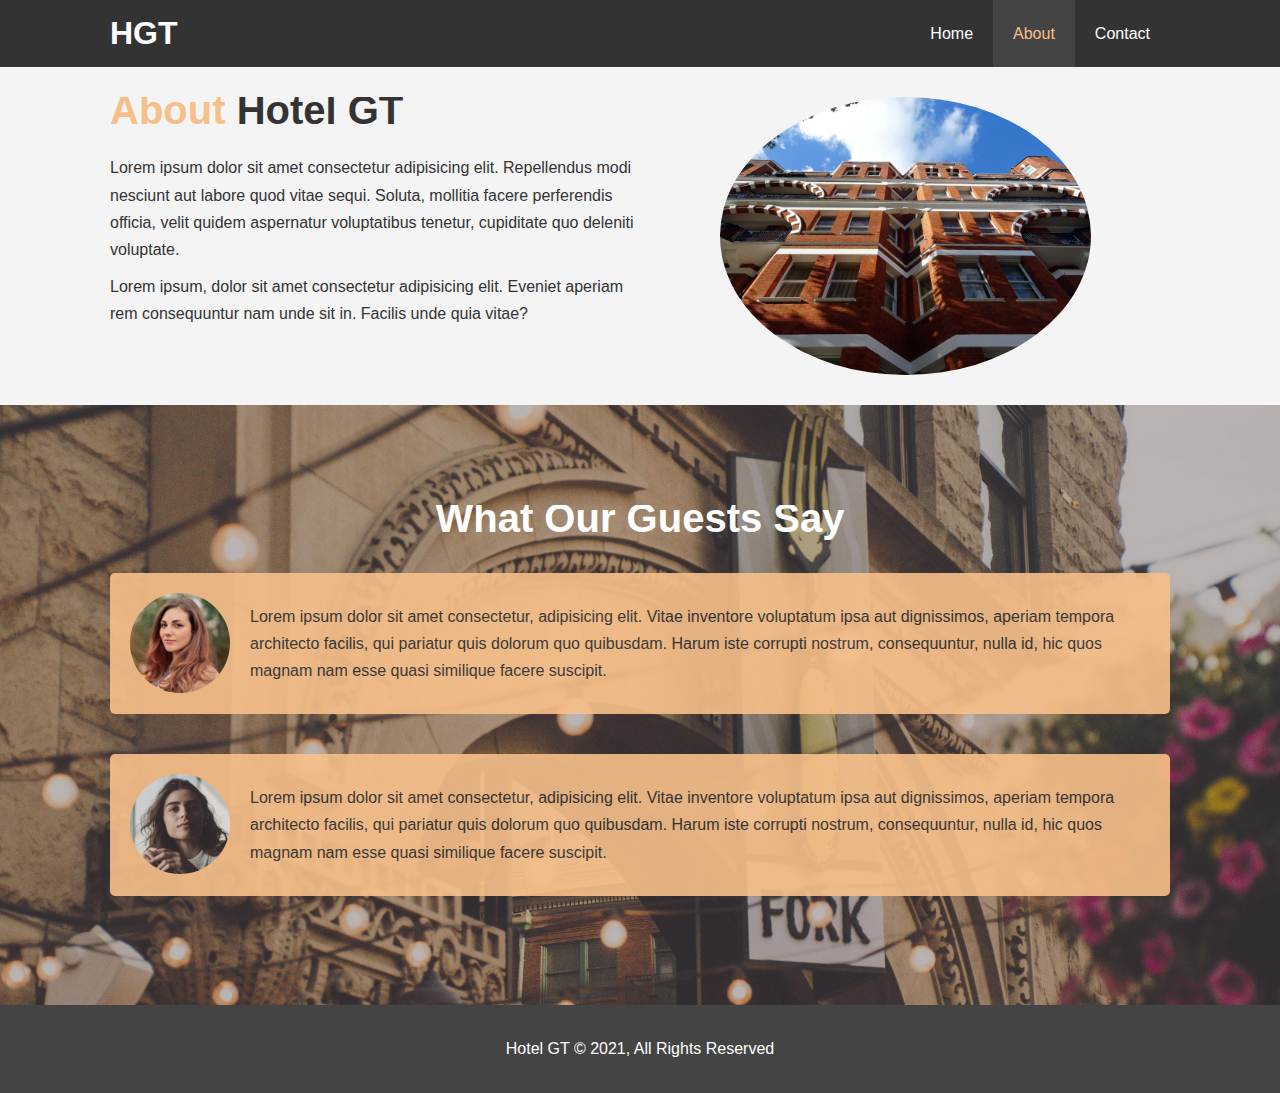
==== about.html @ 965ad4fb "added footer in index.html, about.html" ====
<!DOCTYPE html>
<html lang="en">
<head>
  <meta charset="UTF-8">
  <meta http-equiv="X-UA-Compatible" content="IE=edge">
  <meta name="viewport" content="width=device-width, initial-scale=1.0">
  <meta name="description" content="Welcome to the most extraordinary hotel in India , Maharashtra">
  <meta name="keywords" content="hotel,Maharashtra hotel,india">
  <link rel="stylesheet" href="./style.css">
  <title>Hotel GT | About</title> 
</head>
<body>
  <header>
    <nav id="navbar">
      <div class="container">
        <h1 class="logo"> <a href="index.html">HGT</a></h1>
        <ul>
          <li><a href="index.html">Home</a></li>
          <li><a class="current" href="about.html">About</a></li>
          <li><a href="contact.html">Contact</a></li>
        </ul>
      </div>
    </nav>
  </header>

  <section id="about-info" class="bg-light py-3">
    <div class="container">
      <div class="info-left">
        <h1 class="l-heading"><span class="text-primary"> About</span> Hotel GT </h1>
        <p>Lorem ipsum dolor sit amet consectetur adipisicing elit. Repellendus modi nesciunt aut labore quod vitae sequi. Soluta, mollitia facere perferendis officia, velit quidem aspernatur voluptatibus tenetur, cupiditate quo deleniti voluptate.</p>
        <p>Lorem ipsum, dolor sit amet consectetur adipisicing elit. Eveniet aperiam rem consequuntur nam unde sit in. Facilis unde quia vitae?</p>
      </div>
      <div class="info-right">
        <img src="./img/photo-2.jpg" alt="Hotel">
      </div>
    </div>
  </section>

  <div class="clr"></div>

  <section id="testimonials" class="py-3">
    <div class="container">
      <h2 class="l-heading">What Our Guests Say</h2>
      <div class="testimonials bg-primary">
        <img src="./img/person-1.jpg" alt="Person">
        <p>Lorem ipsum dolor sit amet consectetur, adipisicing elit. Vitae inventore voluptatum ipsa aut dignissimos, aperiam tempora architecto facilis, qui pariatur quis dolorum quo quibusdam. Harum iste corrupti nostrum, consequuntur, nulla id, hic quos magnam nam esse quasi similique facere suscipit.</p>
      </div>
      <div class="testimonials bg-primary">
        <img src="./img/person-2.jpg" alt="Person">
        <p>Lorem ipsum dolor sit amet consectetur, adipisicing elit. Vitae inventore voluptatum ipsa aut dignissimos, aperiam tempora architecto facilis, qui pariatur quis dolorum quo quibusdam. Harum iste corrupti nostrum, consequuntur, nulla id, hic quos magnam nam esse quasi similique facere suscipit.</p>
      </div>
    </div>
  </section>

  <footer id="main-footer">
    <p>Hotel GT &copy; 2021, All Rights Reserved</p>
  </footer>

</body>
</html>
---- style.css ----
*{
  padding: 0px;
  margin: 0px;
  box-sizing: border-box;
}

/* main styles */
html,body {
  font-family: 'Segoe UI', Tahoma, Geneva, Verdana, sans-serif;
  line-height: 1.7em;
}

a {
  color : #333 ;
  text-decoration: none;
}

h1,h2,h3 {
  padding-bottom: 20px;
}

p {
  margin: 10px 0;
}

/* utilities */

.container {
  margin : auto ;
  max-width: 1100px;
  overflow: auto;
  padding: 0 20px;
}

.text-primary {
  color : #f7c08a ;
}

.lead {
  font-size: 20px;
}

.btn {
  display: inline-block;
  font-size: 18px;
  color : #fff ;
  background: #333;
  padding: 13px 20px;
  border: none;
  cursor: pointer;
}

.btn:hover {
  background: #f7c08a;
  color : #333;
}

.btn-light {
  background: #f4f4f4;
  color : #333;
}

.bg-light {
  background: #f4f4f4;
  color : #333;
}

.bg-dark {
  background: #333;
  color : #fff;
}

.bg-primary {
  background : #f7c08a;
  color: #333;
}

.clr {
  clear: both;
}

.py-1 {
  padding: 10px 0;
}

.py-2 {
  padding: 20px 0;
}

.py-3 {
  padding: 30px 0;
}

.l-heading {
  font-size: 40px;
}

/* navbar */

#navbar {
  background: #333;
  color : #fff;
  overflow: auto; /*background shows no matter what */
}

#navbar a {
  color : #fff;
}

#navbar h1 {
  float : left ;
  padding-top: 20px;
}

#navbar ul {
  list-style: none;
  float : right;
}

#navbar ul li {
  float: left;
}

#navbar ul li a {
  display: block;
  padding: 20px;
  text-align: center;
}

#navbar ul li a:hover ,#navbar ul li a.current {
  background: #444;
  color : #f7c08a ;
}

/* showcase */

#show-case {
  background: url('./img/showcase.jpg') no-repeat center center/cover;
  height : 600px;
}

#show-case .showcase-content {
  color : #fff;
  text-align: center;
  padding-top: 170px;
}

#show-case .showcase-content h1 {
  font-size: 60px;
  line-height: 1.2em;
}

#show-case .showcase-content p {
  padding-bottom: 20px;
  line-height: 1.7em;
}

/* home info */
#home-info {
  height : 400px;
}

#home-info .info-img {
  float: left;
  width : 50% ;
  background: url('./img/photo-1.jpg') no-repeat;
  min-height: 100%;
}

#home-info .info-content {
  float : right ;
  width : 50% ;
  height: 100% ;
  text-align: center;
  padding : 50px 30px;
  overflow: hidden;
}

#home-info .info-content p {
  padding-bottom: 30px;
}

/* features */

.box {
  float : left ;
  width: 33.3%;
  padding: 50px;
  text-align: center;
}

.box i {
  margin-bottom: 10px;
}

/* about info */
#about-info .info-right {
  float: right;
  width: 50%;
  min-height: 100%;
}

#about-info .info-right img {
  display: block;
  margin: auto;
  width: 70%;
  border-radius: 50%;
}

#about-info .info-left {
  float: left;
  width: 50%;
  min-height: 100%;
}

/* testimonials */
#testimonials {
  height: 600px;
  background: url('./img/test-bg.jpg') no-repeat center center/cover ;
  padding-top: 100px ;
}

#testimonials h2 {
  color: #fff;
  text-align: center;
  padding-bottom: 40px;
}

#testimonials .testimonials {
  padding: 20px;
  margin-bottom: 40px;
  border-radius: 5px;
  opacity: 0.9;
}

#testimonials .testimonials img {
  width: 100px;
  float: left;
  margin-right: 20px;
  border-radius: 50%;
}

/* footer */
#main-footer {
  text-align: center;
  background: #444;
  color : #fff;
  padding: 20px;
}
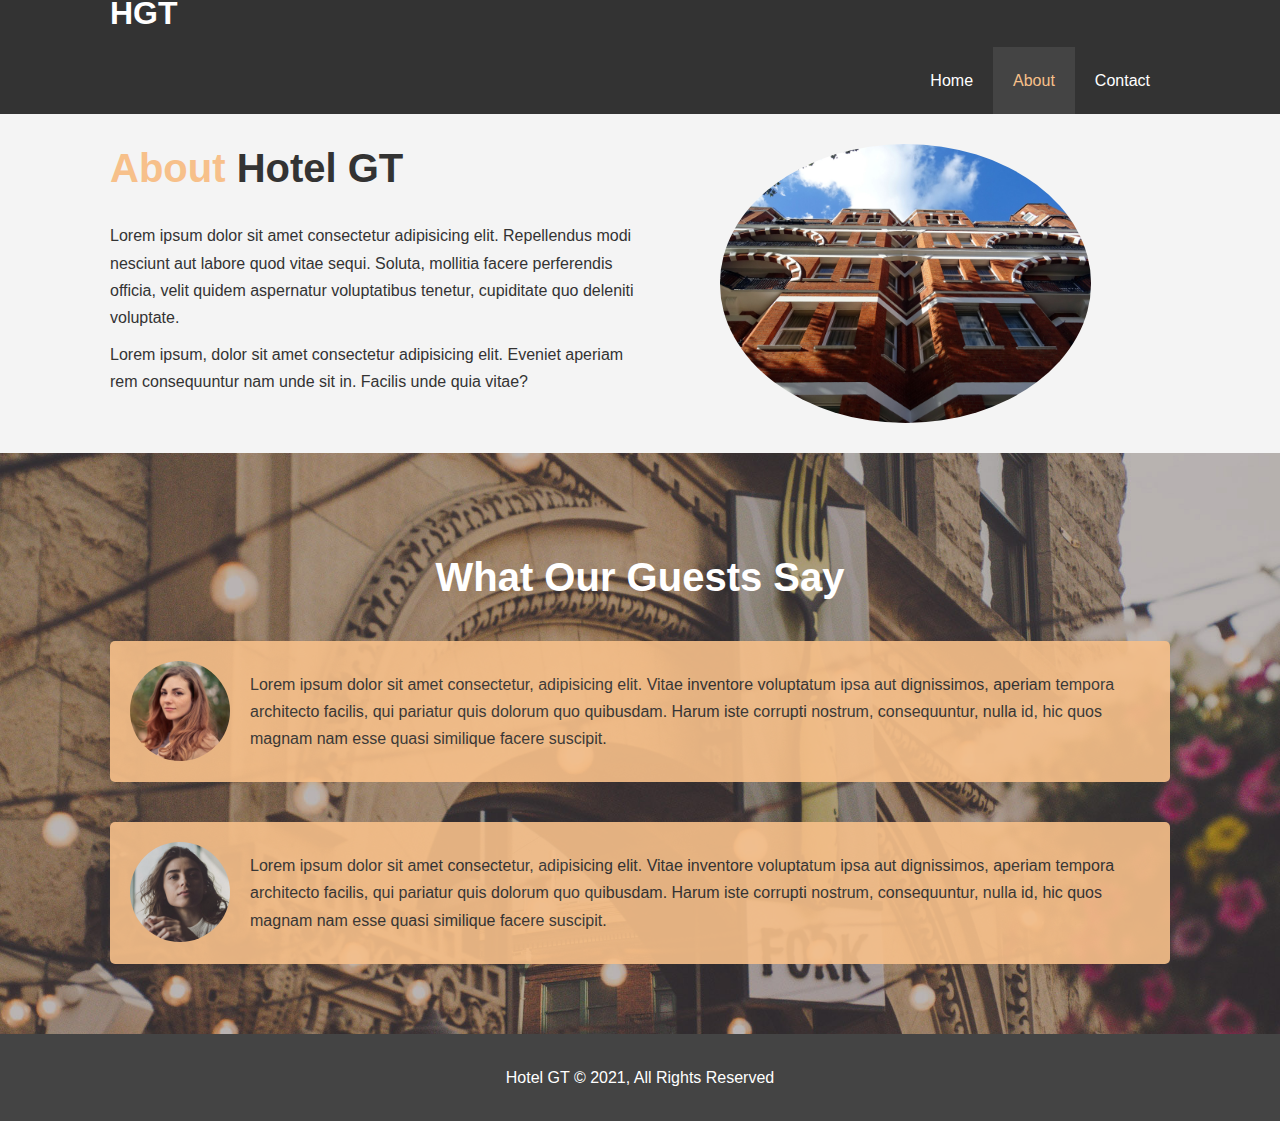
==== commit 2bf7749c: "added media queries" ====
--- a/about.html
+++ b/about.html
@@ -7,6 +7,7 @@
   <meta name="description" content="Welcome to the most extraordinary hotel in India , Maharashtra">
   <meta name="keywords" content="hotel,Maharashtra hotel,india">
   <link rel="stylesheet" href="./style.css">
+  <link rel="stylesheet" media="screen and (max-width : 768px)" href="./mobile.css">
   <title>Hotel GT | About</title> 
 </head>
 <body>
--- a/style.css
+++ b/style.css
@@ -93,6 +93,7 @@
 
 .l-heading {
   font-size: 40px;
+  line-height: 1.2;
 }
 
 /* navbar */
@@ -107,7 +108,7 @@
   color : #fff;
 }
 
-#navbar h1 {
+#navbar logo {
   float : left ;
   padding-top: 20px;
 }
@@ -215,7 +216,7 @@
 
 /* testimonials */
 #testimonials {
-  height: 600px;
+  height: 100%;
   background: url('./img/test-bg.jpg') no-repeat center center/cover ;
   padding-top: 100px ;
 }
@@ -240,6 +241,30 @@
   border-radius: 50%;
 }
 
+#contact-form .form-group {
+  margin-bottom: 20px;
+}
+
+#contact-form label {
+  display: block;
+  margin-bottom: 5px;
+}
+
+#contact-form input ,#contact-form textarea {
+  width : 100%;
+  padding: 10px;
+  border : 1px #ddd solid;
+}
+
+#contact-form textarea{
+  height: 200px;
+}
+
+#contact-form input:focus ,#contact-form textarea:focus {
+  outline : none;
+  border-color: #f7c08a;
+}
+
 /* footer */
 #main-footer {
   text-align: center;
--- a/mobile.css
+++ b/mobile.css
@@ -0,0 +1,49 @@
+navbar .logo {
+  float: none ;
+  text-align: center;
+}
+
+#navbar ul , #navbar ul li {
+  float: none;
+}
+
+#navbar ul li a {
+  padding: 5px;
+  border-bottom: #444 dotted 1px;
+}
+
+#home-info {
+  height: 550px;
+}
+
+#home-info .info-img {
+  display: none;
+}
+
+#home-info .info-content {
+  float : none ;
+  width : 50% ;
+  margin: auto;
+}
+
+.box {
+  float: none;
+  width: 100%;
+}
+
+#about-info .info-right ,
+#about-info .info-left {
+  float: none;
+  width:100%
+}
+.l-heading {
+  text-align: center;
+}
+
+#about-info .info-right {
+  margin-top: 30px;
+}
+
+#contact-info .box {
+  border-bottom: #444 dotted 1px;
+}